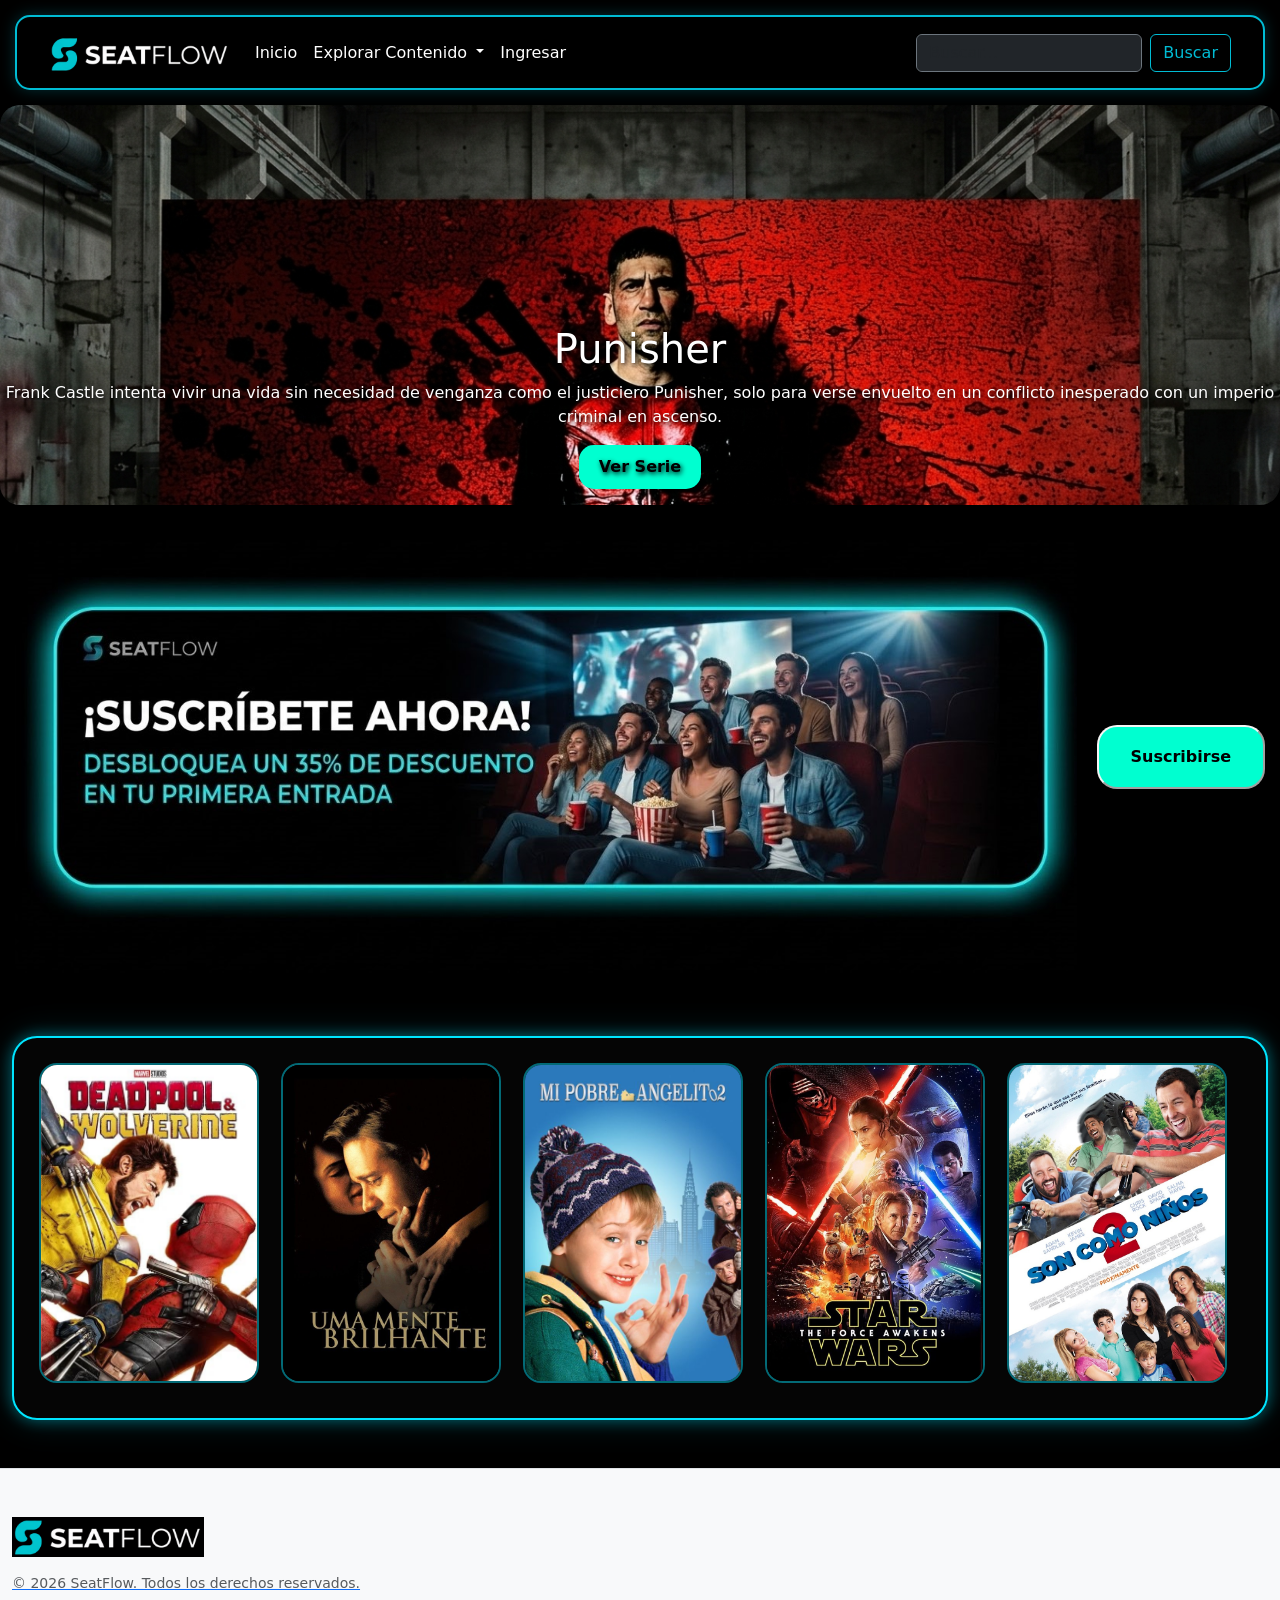
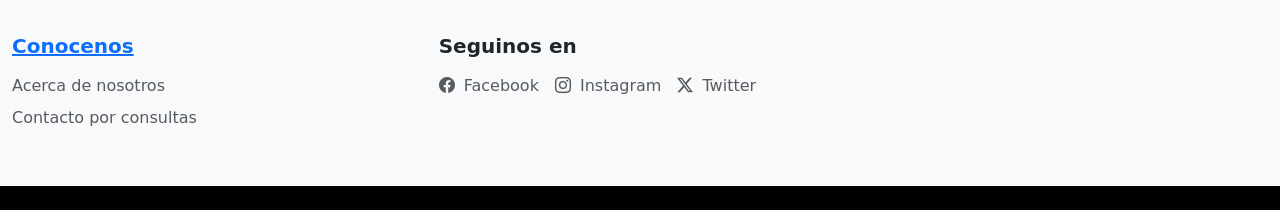
==== pages/index.html @ 9d4b868b "se crea la pagina suscripciones con su archivo css" ====
<!DOCTYPE html>
<html lang="es">
  <head>
    <meta charset="UTF-8">
    <meta name="viewport" content="width=device-width, initial-scale=1.0">
    <title>Document</title>
    <link href="https://cdn.jsdelivr.net/npm/bootstrap@5.0.2/dist/css/bootstrap.min.css" rel="stylesheet" integrity="sha384-EVSTQN3/azprG1Anm3QDgpJLIm9Nao0Yz1ztcQTwFspd3yD65VohhpuuCOmLASjC" crossorigin="anonymous">
    <link rel="stylesheet" href="https://cdn.jsdelivr.net/npm/bootstrap-icons@1.11.3/font/bootstrap-icons.min.css">
    <link rel="stylesheet" href="../css/global.css">
  </head>
  <body>
    <header>
      <nav class="navbar navbar-expand-lg navbar-dark bg-dark-custom custom-navbar-frame">
        <div class="container-fluid">
          
          <a class="navbar-brand" href="#">
            <img src="../Imagenes/Logo nuevo.png" alt="SeatFlow Logo" height="38" class="d-inline-block align-text-top">
          </a>
          
          <button class="navbar-toggler" type="button" data-bs-toggle="collapse" data-bs-target="#navbarSupportedContent" aria-controls="navbarSupportedContent" aria-expanded="false" aria-label="Toggle navigation">
            <span class="navbar-toggler-icon"></span>
          </button>
          
        <div class="collapse navbar-collapse" id="navbarSupportedContent">
          <ul class="navbar-nav me-auto mb-2 mb-lg-0 align-items-lg-center">
            
            <li class="nav-item">
              <a class="nav-link nav-link-custom" href="#">Inicio</a>
            </li>
           
            <li class="nav-item dropdown">
              <a class="nav-link nav-link-custom dropdown-toggle" href="#" role="button" data-bs-toggle="dropdown" data-bs-auto-close="outside" aria-expanded="false">
                Explorar Contenido
              </a>
              
              <ul class="dropdown-menu dropdown-menu-dark custom-responsive-menu">
                <li class="nav-item-dropdown">
                  <a class="dropdown-item submenu-trigger" href="#sub-peliculas" data-bs-toggle="collapse" role="button" aria-expanded="false">
                    Ciencia Ficcion <span class="d-md-none float-end">▼</span>
                  </a>
                  <ul class="collapse dropdown-submenu-list list-unstyled" id="sub-peliculas">
                    <li><a class="dropdown-item" href="../pages/404.html">Peliculas</a></li>
                    <li><a class="dropdown-item" href="../pages/404.html">Series</a></li>
                  </ul>
                </li>

                <li class="nav-item-dropdown">
                  <a class="dropdown-item submenu-trigger" href="#sub-series" data-bs-toggle="collapse" role="button" aria-expanded="false">
                    Comedia <span class="d-md-none float-end">▼</span>
                  </a>
                  <ul class="collapse dropdown-submenu-list list-unstyled" id="sub-series">
                    <li><a class="dropdown-item" href="#">Peliculas</a></li>
                    <li><a class="dropdown-item" href="#">Series</a></li>
                  </ul>
                </li>

                <li class="nav-item-dropdown">
                  <a class="dropdown-item submenu-trigger" href="#sub-lista" data-bs-toggle="collapse" role="button" aria-expanded="false">
                    Mi Lista <span class="d-md-none float-end">▼</span>
                  </a>
                  <ul class="collapse dropdown-submenu-list list-unstyled" id="sub-lista">
                    <li><a class="dropdown-item" href="../pages/404.html">Guardados</a></li>
                    <li><a class="dropdown-item" href="../pages/404.html">Favoritos</a></li>
                  </ul>
                </li>
              </ul>
            </li>

            <li class="nav-item">
              <a class="nav-link nav-link-custom" href="#" data-bs-toggle="modal" data-bs-target="#loginModal">Ingresar</a>
            </li>
          </ul>
          
          <form class="d-flex" role="search">
            <input class="form-control me-2 bg-dark text-white border-secondary" type="search" placeholder="Buscar..." aria-label="Search"/>
            <button class="btn btn-outline-cyan" type="submit">Buscar</button>
          </form>
        </div>

      </div>
    </nav>
  </header>

<main>
    <div class="hero-container">
    <h1>Punisher</h1>
    <p>Frank Castle intenta vivir una vida sin necesidad de venganza como el justiciero Punisher, solo para verse envuelto en un conflicto inesperado con un imperio criminal en ascenso.</p>
    <a href="../pages/404.html" class="boton-imagen mb-3 nav-link">Ver Serie</a>
  </div>

 
  <div class="contenedor-responsivo">
    <img src="../Imagenes/promonueva2.jpg" alt="Imagen destacada" class="imagen-adaptable">
    
    <button class="btn-suscribirse">Suscribirse</button>
</div>
  <div class="container-fluid my-5">

  <div class="catalogo-box">

    <div class="catalogo-carrusel">

      <a href="404.html" class="posicion-enlace">
        <img src="../Imagenes/Deadpool 3 And Wolverine 2024 Póster_.jpg"
             class="imagen-catalogo"
             alt="Promo 1">
      </a>

      <a href="404.html" class="posicion-enlace">
        <img src="../Imagenes/descarga.jpg"
             class="imagen-catalogo"
             alt="Promo 2">
      </a>

      <a href="404.html" class="posicion-enlace">
        <img src="../Imagenes/Mi Pequeño Angelito 2 perdio en Nueva York.jpg"
             class="imagen-catalogo"
             alt="Promo 3">
      </a>

      <a href="404.html" class="posicion-enlace">
        <img src="../Imagenes/Star Wars_ The Force Awakens (2015).jpg"
             class="imagen-catalogo"
             alt="Promo 4">
      </a>

      <a href="404.html" class="posicion-enlace">
        <img src="../Imagenes/Son Como Niños - Poster.jpg"
             class="imagen-catalogo"
             alt="Promo 5">

               <a href="../pages/404.html" class="posicion-enlace">
        <img src="../Imagenes/Minions (2015).jpg"
             class="imagen-catalogo"
             alt="Promo 5"></div></div>

             
</div>
</main>
<footer class="bg-light text-dark py-5 border-top">
    <div class="container-fluid">
      <div class="row g-4">
        
        <div class="col-12 col-md-6 col-lg-4 text-center text-md-start">
          <img src="../Imagenes/Logo nuevo.png" alt="SeatFlow Logo" height="40" class="mb-3">
          <p class="text-muted small">© 2026 SeatFlow. Todos los derechos reservados.</p>
        </div>

        <div class="col-12 col-md-6 col-lg-4 text-center text-md-start">
          <h5 class="fw-bold mb-3">Conocenos</h5>
          <ul class="nav flex-column">
            <li class="nav-item mb-2">
              <a href="../pages/nosotros.html" class="nav-link p-0 text-muted">Acerca de nosotros</a>
            </li>
            <li class="nav-item mb-2">
              <a href="../pages/contacto.html" class="nav-link p-0 text-muted">Contacto por consultas</a>
            </li>
          </ul>
        </div>

        <div class="col-12 col-md-12 col-lg-4 text-center text-lg-start">
          <h5 class="fw-bold mb-3">Seguinos en</h5>
          <div class="d-flex justify-content-center justify-content-lg-start gap-3">
            <a href="https://facebook.com" class="text-decoration-none text-muted" target="_blank">
              <i class="bi bi-facebook me-1"></i> Facebook
            </a>
            <a href="https://instagram.com" class="text-decoration-none text-muted" target="_blank">
              <i class="bi bi-instagram me-1"></i> Instagram
            </a>
            <a href="https://twitter.com" class="text-decoration-none text-muted" target="_blank">
              <i class="bi bi-twitter-x me-1"></i> Twitter
            </a>
          </div>
        </div>

      </div>
    </div>
</footer>
         
  
  <div class="modal fade" id="loginModal" tabindex="-1" aria-labelledby="loginModalLabel" aria-hidden="true">
    <div class="modal-dialog modal-dialog-centered">
      <div class="modal-content bg-dark text-white border-cyan-modal">
        
        <div class="modal-header border-bottom border-secondary">
          <h5 class="modal-title fw-bold" id="loginModalLabel">Iniciar Sesión</h5>
          <button type="button" class="btn-close btn-close-white" data-bs-dismiss="modal" aria-label="Close"></button>
        </div>
        
        <div class="modal-body">
          <form>
            <div class="mb-3">
              <label for="inputEmail" class="form-label text-light">Correo Electrónico</label>
              <input type="email" class="form-control bg-secondary text-white border-0" id="inputEmail" placeholder="nombre@gmail.com" required>
            </div>
            <div class="mb-3">
              <label for="inputPassword" class="form-label text-light">Contraseña</label>
              <input type="password" class="form-control bg-secondary text-white border-0" id="inputPassword" placeholder="Tu contraseña" required>
            </div>
            <div class="mb-3 form-check">
              <input type="checkbox" class="form-check-input" id="checkRecordar">
              <label class="form-check-label text-muted" for="checkRecordar">Recordarme en este dispositivo</label>
            </div>
            
            <button type="submit" class="btn btn-cyan-modal w-100 fw-bold mt-2">INGRESAR</button>
          </form>
        </div>
        
        <div class="modal-header border-top border-secondary justify-content-center">
          <p class="m-0 small text-muted">¿No tenés cuenta? <a href="registro.html" class="text-cyan-link text-decoration-none">Registrate acá</a></p>
        </div>

      </div>
    </div>
  </div>
</body>















    <script src="https://cdn.jsdelivr.net/npm/bootstrap@5.0.2/dist/js/bootstrap.bundle.min.js" integrity="sha384-MrcW6ZMFYlzcLA8Nl+NtUVF0sA7MsXsP1UyJoMp4YLEuNSfAP+JcXn/tWtIaxVXM" crossorigin="anonymous"></script>
</body>
</html>
---- css/global.css ----
:root {
    color: #0D1321;
    color: #1D2D44;
    color: #3E5C76;
    color: #7479ab;
    color: #F0EBD8;
}


/* ===================================================
   1. CONFIGURACIÓN GLOBAL Y PREVENTIVA
   =================================================== */
html, body {
    max-width: 100%;
    overflow-x: hidden; /* Evita que la página se mueva de costado en celulares */
    background-color: #000000;
}

/* ===================================================
   2. NAVBAR - MARCO Y GENERAL
   =================================================== */
.bg-dark-custom {
    background-color: #000000 !important; /* Fondo negro absoluto */
}

.custom-navbar-frame {
    border: 2px solid #00bcd4 !important; /* Borde celeste vibrante */
    border-radius: 15px !important;       /* Bordes redondeados */
    margin: 15px;
    box-shadow: 0 0 15px rgba(0, 188, 212, 0.25);
    padding: 10px 20px;
}

/* Enlaces del navbar (Inicio, Ingresar, etc.) */
.custom-navbar-frame .nav-link-custom {
    color: #ffffff !important; /* Blancos de entrada */
    text-decoration: none;
    transition: color 0.2s ease;
    padding: 0.5rem 1rem;
    display: inline-block;
}

.custom-navbar-frame .nav-link-custom:hover {
    color: #00bcd4 !important; /* Pasan a celeste en hover */
}

/* Texto deshabilitado en gris sutil */
.disabled-custom {
    color: #6c757d !important;
    padding: 0.5rem 1rem;
    cursor: not-allowed;
}

/* ===================================================
   3. BOTÓN EXPLORAR CONTENIDO (CHAU CAJA BLANCA)
   =================================================== */
.btn-transparent-custom {
    background-color: transparent !important;
    background: transparent !important;
    color: #ffffff !important; /* Letra blanca por defecto */
    border: none !important;
    padding: 0.5rem 1rem;
    font-size: 1rem;
    box-shadow: none !important;
    outline: none !important;
    transition: color 0.2s ease;
}

/* Forzado absoluto de estados para evitar que Bootstrap meta la caja blanca/gris */
.btn-transparent-custom:focus, 
.btn-transparent-custom:active, 
.btn-transparent-custom:focus-visible,
.btn-transparent-custom.show,
.show > .btn-transparent-custom.dropdown-toggle {
    background-color: transparent !important;
    background: transparent !important;
    color: #ffffff !important; /* Se mantiene blanca al hacer clic o abrirse */
    box-shadow: none !important;
    outline: none !important;
    border: none !important;
}

.btn-transparent-custom:hover {
    color: #00bcd4 !important; /* Solo celeste al pasar el mouse */
    background-color: transparent !important;
}

/* ===================================================
   4. DROPDOWN Y MENÚ DESPLEGABLE RESPONSIVO
   =================================================== */
.dropdown-menu-dark {
    background-color: #121212 !important;
    border: 1px solid #333 !important;
    min-width: 200px;
}

.dropdown-submenu {
    position: relative;
}

/* Celulares (Pantallas chicas) */
@media (max-width: 767px) {
    .dropdown-submenu-list {
        background-color: #1a1a1a !important;
        padding-left: 15px; /* Sangría de orden */
    }
    .dropdown-submenu-list .dropdown-item {
        font-size: 0.9rem;
        padding: 8px 20px;
    }
}

/* PC (Pantallas grandes) */
@media (min-width: 768px) {
    .dropdown-submenu-list.collapse {
        display: none;
    }
    
    .nav-item-dropdown {
        position: relative;
    }

    .nav-item-dropdown:hover > .dropdown-submenu-list {
        display: block !important;
        position: absolute;
        left: 100%;
        top: 0;
        background-color: #121212 !important;
        border: 1px solid #333 !important;
        min-width: 180px;
        border-radius: 4px;
    }
    
    .submenu-trigger span {
        display: none !important; /* Oculta la flechita de celu en PC */
    }
}

/* ===================================================
   5. BOTÓN BUSCAR
   =================================================== */
.btn-outline-cyan {
    color: #00bcd4 !important;
    border-color: #00bcd4 !important;
    background-color: transparent !important;
    transition: all 0.2s ease;
}

.btn-outline-cyan:hover {
    background-color: #00bcd4 !important;
    color: #000000 !important;
    font-weight: bold;
}

/* ===================================================
   6. HERO BANNER (PUNISHER)
   =================================================== */
.hero-container {
    background-image: url('/Imagenes/punisher4.png');
    background-size: cover;
    background-position: center;
    height: 400px;
    width: 100%;
    display: flex;
    flex-direction: column;
    justify-content: flex-end;
    align-items: center;
    color: white;
    text-align: center;
    text-shadow: 1.5px 1.5px 5px black;
    border-radius: 20px;
}

.boton-imagen {
    padding: 10px 20px;
    background-color: #00ffd0;
    color: rgb(0, 0, 0);
    border-color: whitesmoke;
    border-radius: 15px;
    cursor: pointer;
    font-weight: bold;
}

/* Contenedor adaptativo de la imagen de fondo */
.boton-imagen-responsivo {
    /* 1. RUTA DE LA IMAGEN: Cambia esto por la ruta real de tu banner */
    background-image: url('/Imagenes/promonueva2.jpg'); 
    
    /* 2. ADAPTACIÓN MÁGICA: 'cover' evita que la foto se aplaste, la recorta sutilmente */
    background-size: cover;
    background-position: center;
    background-repeat: no-repeat;
    
    /* 3. TAMAÑO EN CELULARES: Altura fija para que el banner sea visible y cómodo */
    height: 160px; 
    
    /* Estilos estéticos: bordes y sombra sutil */
    border-radius: 20px;
    border: 1px solid rgba(247, 254, 255, 0);
    transition: transform 0.2s ease, filter 0.2s ease;
    width: 100%; /* Se clava al ancho de la pantalla */
    box-shadow: 0 4px 10px rgba(0,0,0,0.25);
}

/* Efecto visual al pasar el mouse */
.boton-imagen-responsivo:hover {
    transform: scale(1.01);
    filter: brightness(1.1);
}

/* 4. AJUSTE PARA PANTALLAS GRANDES (PC) */
@media (min-width: 992px) {
    .boton-imagen-responsivo {
        /* En monitores aumentamos el alto para que mantenga la proporción original alargada */
        height: 320px; 
    }
}

/* ===================================================
   8. MODAL INICIAR SESIÓN
   =================================================== */
.border-cyan-modal {
    border: 2px solid #00bcd4 !important;
    border-radius: 12px !important;
    box-shadow: 0 0 20px rgba(0, 188, 212, 0.3);
}

.modal-body .form-control {
    background-color: #1f2327 !important;
    color: #ffffff !important;
}

.modal-body .form-control::placeholder {
    color: #a0a6ac;
}

.modal-body .form-control:focus {
    border-color: #00bcd4 !important;
    box-shadow: 0 0 5px rgba(0, 188, 212, 0.5) !important;
}

.btn-cyan-modal {
    background-color: #00bcd4 !important;
    color: #000000 !important;
    transition: all 0.2s ease;
}

.btn-cyan-modal:hover {
    background-color: #ffffff !important;
    color: #000000 !important;
    transform: scale(1.02);
}

.text-cyan-link {
    color: #00bcd4 !important;
    font-weight: bold;
}

.text-cyan-link:hover {
    text-decoration: underline !important;
}




/*IMAGEN PROMOCION */
* {
    box-sizing: border-box;
}


.contenedor-responsivo {
    display: flex;
    flex-wrap: wrap; 
    align-items: center; 
    gap: 20px; 
    width: 100%;
    max-width: 1500px; /* <--- Esto hace que la imagen crezca mucho más en PC */
    margin: 20px auto;
    padding: 15px;
}

/* La imagen ahora se estira más en pantallas grandes */
.imagen-adaptable {
    display: block;
    flex: 2; 
    min-width: 0;
    width: 100%; 
    height: auto; 
    border-radius: 8px;
    object-fit: cover;
}

/* Botón celeste que se mantiene firme a la par */
.btn-suscribirse {
    flex: 0 0 auto; /* No se deforma ni se estira con la imagen */
    background-color: #00ffd0; 
    color: rgb(0, 0, 0);
    padding: 18px 32px;
    font-size: 16px;
    font-weight: bold;
    border-color: whitesmoke;
    border-radius: 20px;
    cursor: pointer;
    transition: background-color 0.3s ease;
    white-space: nowrap; 
}

/* Efecto hover */
.btn-suscribirse:hover {
    background-color: #00ff95; 
}

/* Comportamiento para celulares (pantallas chicas) */
@media (max-width: 600px) {
    .contenedor-responsivo {
        flex-direction: column; /* Se apilan verticalmente */
        gap: 15px;
    }
    .btn-suscribirse {
        width: 100%; /* El botón ocupa todo el ancho abajo de la imagen */
        text-align: center;
    }
}

/* CAJAS DE PELICULAS*/

.catalogo-box{

    background: #050505;

    border: 2px solid #00e5ff;

    border-radius: 25px;

    padding: 25px;

    box-shadow:
    0 0 15px rgba(0,229,255,.4),
    0 0 35px rgba(0,229,255,.15);

    overflow: hidden;
}

/* carrusel horizontal */

.catalogo-carrusel{

    display: flex;

    gap: 22px;

    overflow-x: auto;

    scroll-behavior: smooth;

    padding-bottom: 10px;
}

/* ocultar barra */

.catalogo-carrusel::-webkit-scrollbar{

    height: 8px;
}

.catalogo-carrusel::-webkit-scrollbar-thumb{

    background: #00e5ff;

    border-radius: 20px;
}

/* posters */

.imagen-catalogo{

    width: 220px;

    height: 320px;

    object-fit: cover;

    border-radius: 18px;

    border: 2px solid rgba(0,229,255,.45);

    transition: .35s;
}

.imagen-catalogo:hover{

    transform:
    scale(1.07);

    box-shadow:
    0 0 20px rgba(0,229,255,.7);
}

/* móvil */

@media(max-width:768px){

    .imagen-catalogo{

        width:150px;

        height:220px;
    }

}
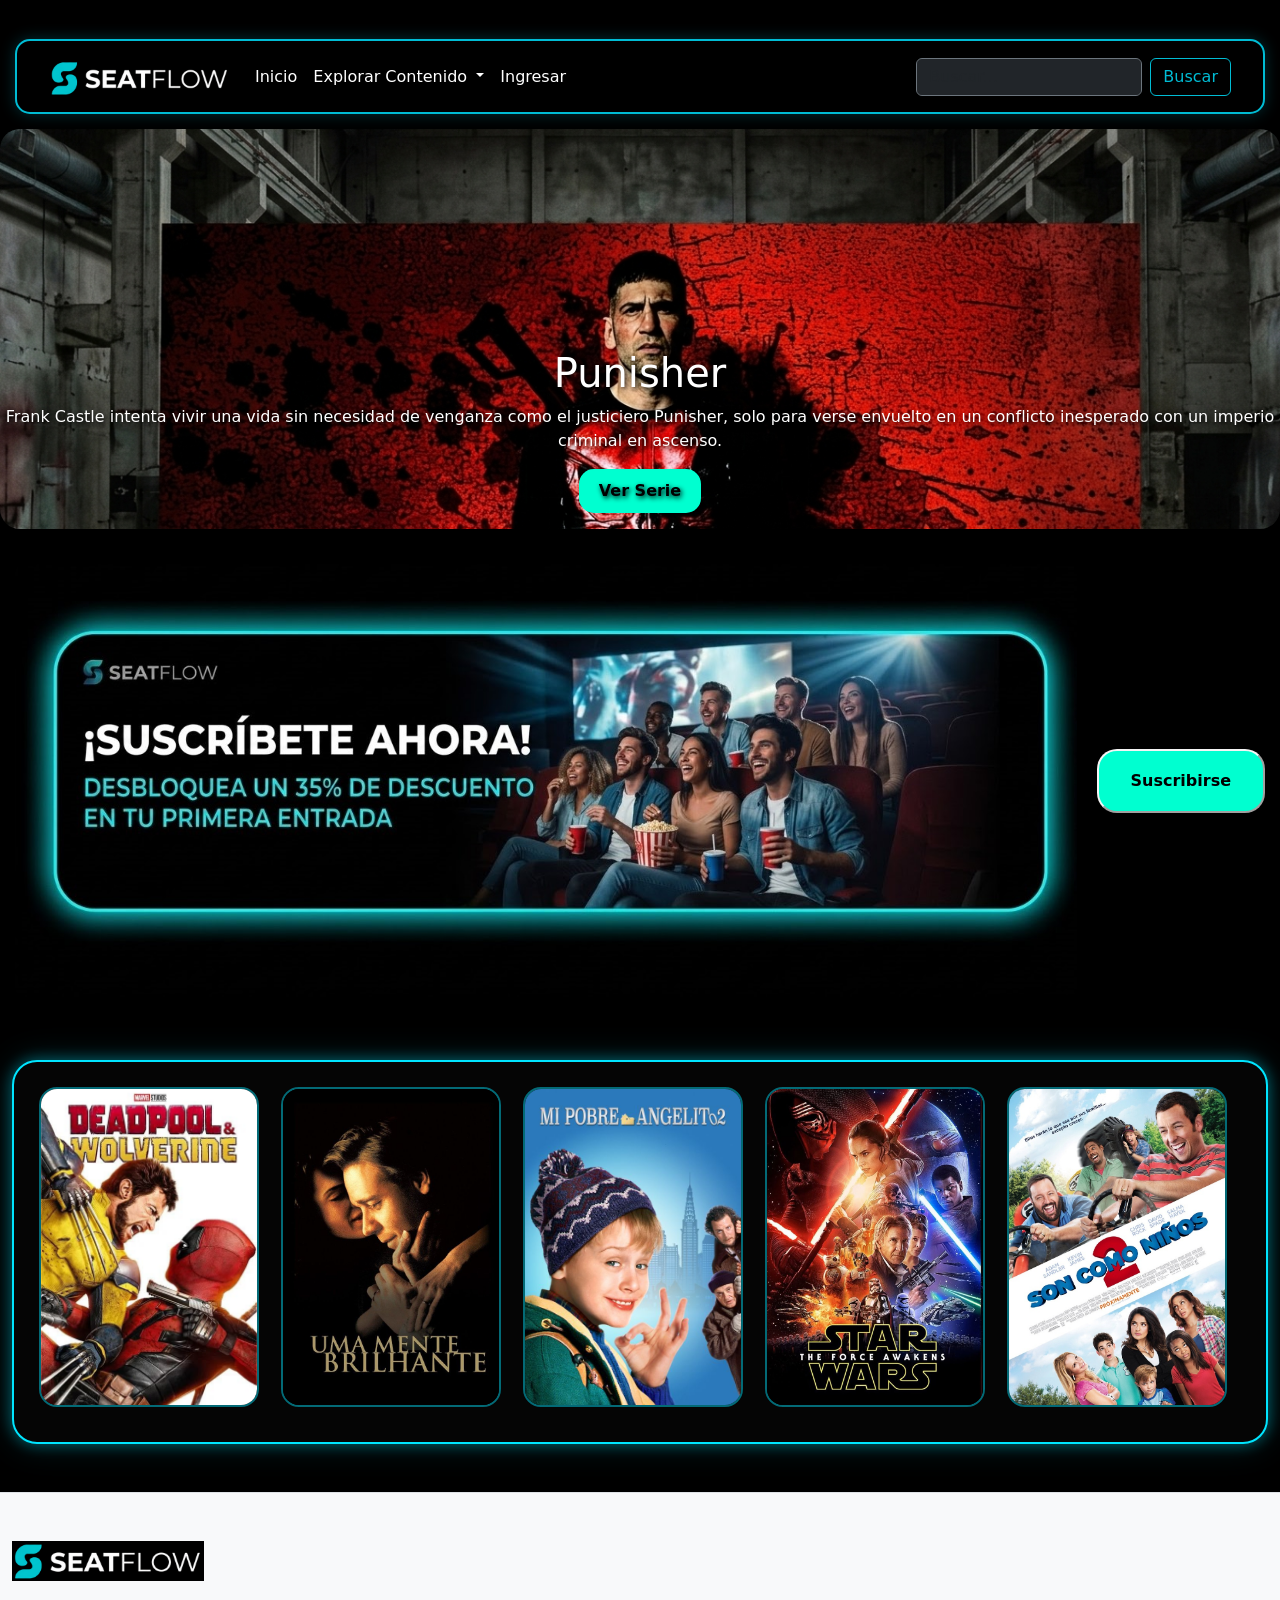
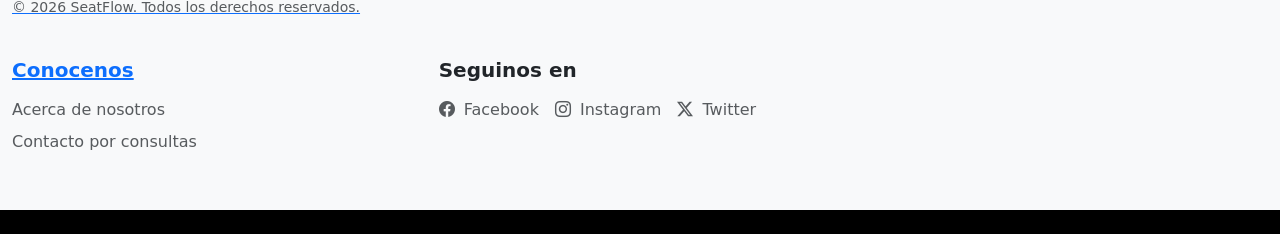
==== commit 148907c4: "Resuelvo conflicto en archivo global.css" ====
--- a/pages/index.html
+++ b/pages/index.html
@@ -1,26 +1,26 @@
 <!DOCTYPE html>
 <html lang="es">
-  <head>
-    <meta charset="UTF-8">
-    <meta name="viewport" content="width=device-width, initial-scale=1.0">
-    <title>Document</title>
-    <link href="https://cdn.jsdelivr.net/npm/bootstrap@5.0.2/dist/css/bootstrap.min.css" rel="stylesheet" integrity="sha384-EVSTQN3/azprG1Anm3QDgpJLIm9Nao0Yz1ztcQTwFspd3yD65VohhpuuCOmLASjC" crossorigin="anonymous">
-    <link rel="stylesheet" href="https://cdn.jsdelivr.net/npm/bootstrap-icons@1.11.3/font/bootstrap-icons.min.css">
-    <link rel="stylesheet" href="../css/global.css">
-  </head>
-  <body>
-    <header>
-      <nav class="navbar navbar-expand-lg navbar-dark bg-dark-custom custom-navbar-frame">
-        <div class="container-fluid">
-          
-          <a class="navbar-brand" href="#">
-            <img src="../Imagenes/Logo nuevo.png" alt="SeatFlow Logo" height="38" class="d-inline-block align-text-top">
-          </a>
-          
-          <button class="navbar-toggler" type="button" data-bs-toggle="collapse" data-bs-target="#navbarSupportedContent" aria-controls="navbarSupportedContent" aria-expanded="false" aria-label="Toggle navigation">
-            <span class="navbar-toggler-icon"></span>
-          </button>
-          
+<head>
+    <meta charset="UTF-8">
+    <meta name="viewport" content="width=device-width, initial-scale=1.0">
+    <title>Document</title>
+    <link href="https://cdn.jsdelivr.net/npm/bootstrap@5.0.2/dist/css/bootstrap.min.css" rel="stylesheet" integrity="sha384-EVSTQN3/azprG1Anm3QDgpJLIm9Nao0Yz1ztcQTwFspd3yD65VohhpuuCOmLASjC" crossorigin="anonymous">
+<link rel="stylesheet" href="https://cdn.jsdelivr.net/npm/bootstrap-icons@1.11.3/font/bootstrap-icons.min.css">
+<link rel="stylesheet" href="../css/global.css">
+</head>
+<body>
+  <header>
+    <nav class="navbar navbar-expand-lg navbar-dark bg-dark-custom custom-navbar-frame">
+      <div class="container-fluid">
+        
+        <a class="navbar-brand" href="#">
+          <img src="../Imagenes/Logo nuevo.png" alt="SeatFlow Logo" height="38" class="d-inline-block align-text-top">
+        </a>
+        
+        <button class="navbar-toggler" type="button" data-bs-toggle="collapse" data-bs-target="#navbarSupportedContent" aria-controls="navbarSupportedContent" aria-expanded="false" aria-label="Toggle navigation">
+          <span class="navbar-toggler-icon"></span>
+        </button>
+        
         <div class="collapse navbar-collapse" id="navbarSupportedContent">
           <ul class="navbar-nav me-auto mb-2 mb-lg-0 align-items-lg-center">
             
--- a/css/global.css
+++ b/css/global.css
@@ -214,7 +214,7 @@
         /* En monitores aumentamos el alto para que mantenga la proporción original alargada */
         height: 320px; 
     }
-}
+};
 
 /* ===================================================
    8. MODAL INICIAR SESIÓN
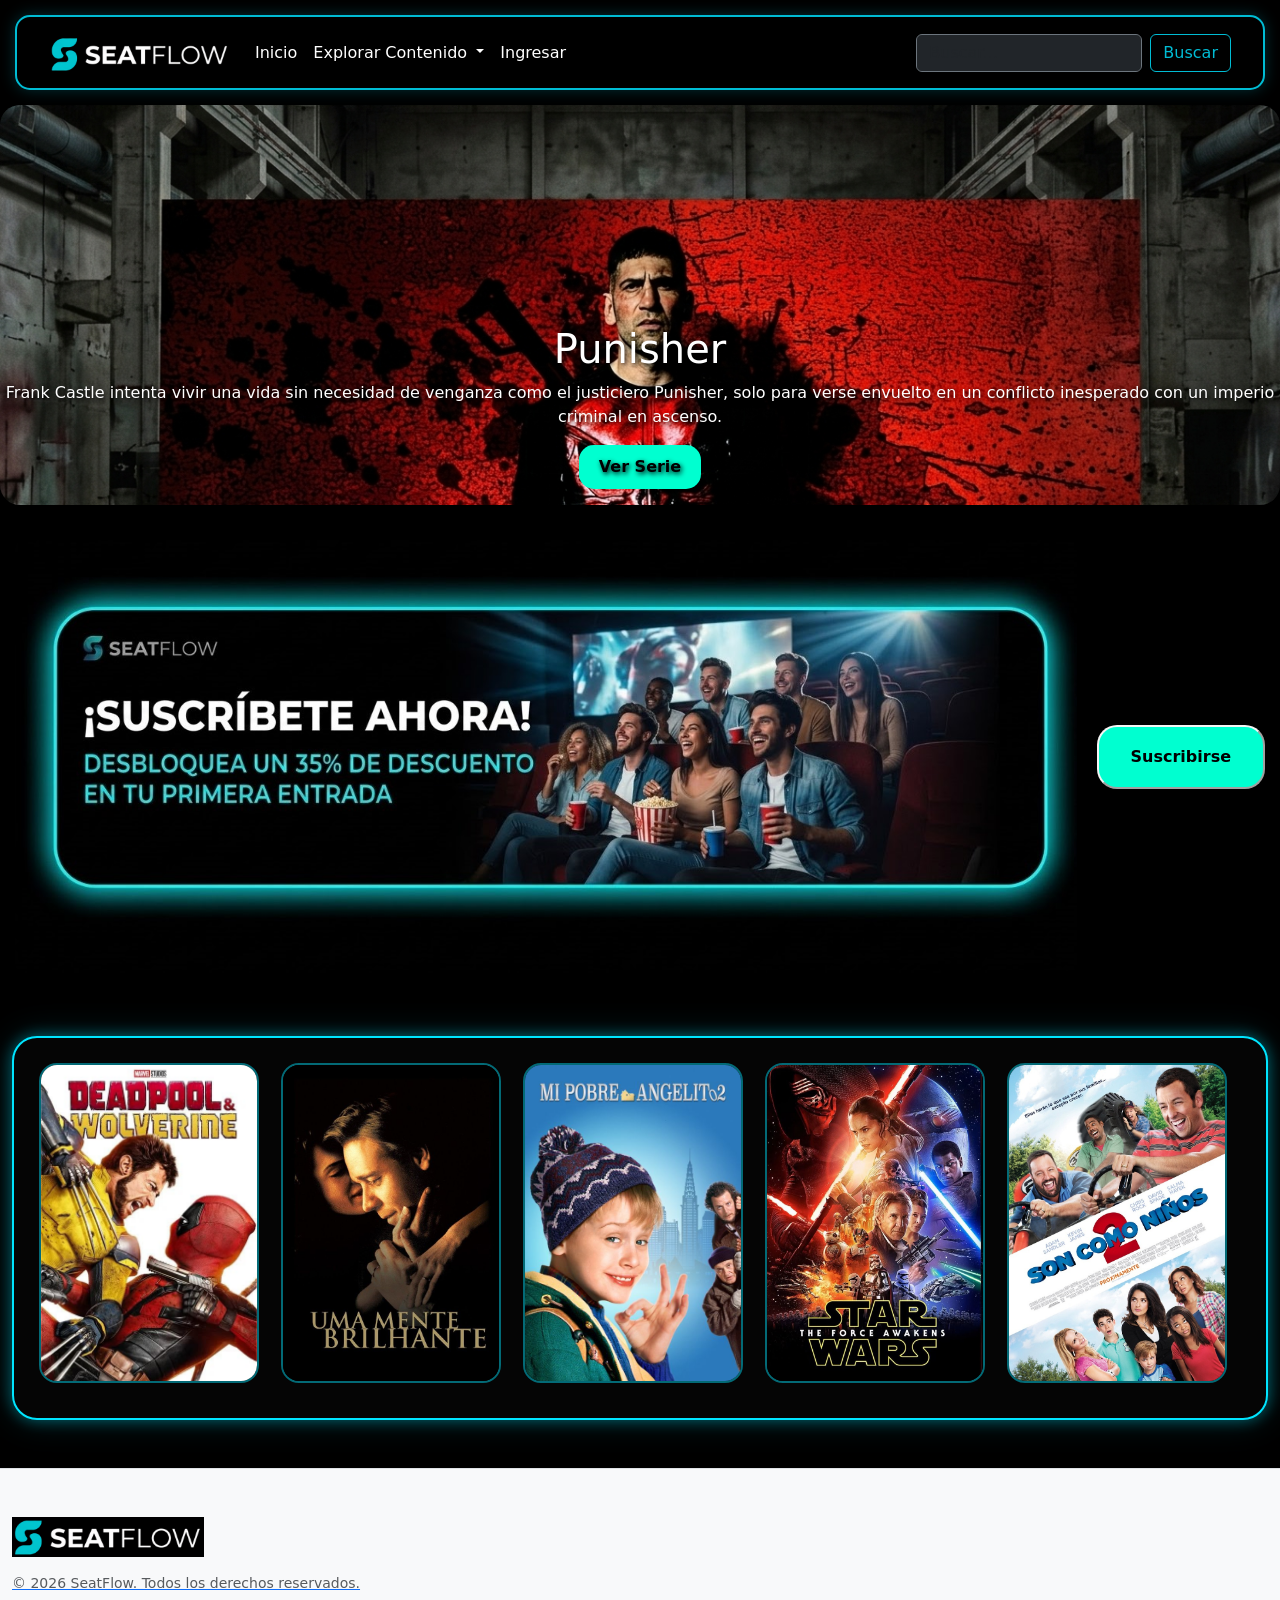
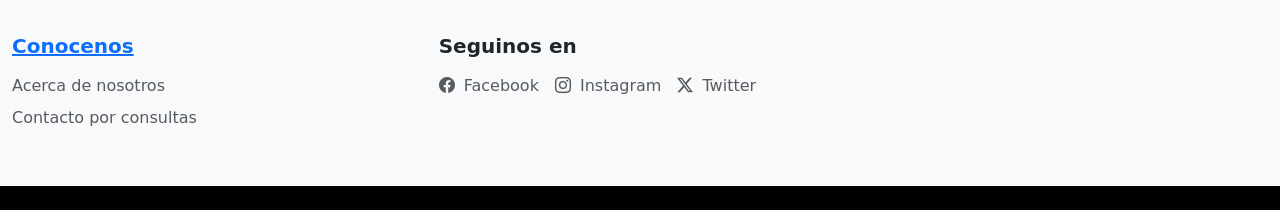
==== commit fc646d48: "Merge pull request #8 from alvaroMedina777/suscripciones se crea la pagina suscripciones con su arch" ====
--- a/pages/index.html
+++ b/pages/index.html
@@ -1,26 +1,26 @@
 <!DOCTYPE html>
 <html lang="es">
-<head>
-    <meta charset="UTF-8">
-    <meta name="viewport" content="width=device-width, initial-scale=1.0">
-    <title>Document</title>
-    <link href="https://cdn.jsdelivr.net/npm/bootstrap@5.0.2/dist/css/bootstrap.min.css" rel="stylesheet" integrity="sha384-EVSTQN3/azprG1Anm3QDgpJLIm9Nao0Yz1ztcQTwFspd3yD65VohhpuuCOmLASjC" crossorigin="anonymous">
-<link rel="stylesheet" href="https://cdn.jsdelivr.net/npm/bootstrap-icons@1.11.3/font/bootstrap-icons.min.css">
-<link rel="stylesheet" href="../css/global.css">
-</head>
-<body>
-  <header>
-    <nav class="navbar navbar-expand-lg navbar-dark bg-dark-custom custom-navbar-frame">
-      <div class="container-fluid">
-        
-        <a class="navbar-brand" href="#">
-          <img src="../Imagenes/Logo nuevo.png" alt="SeatFlow Logo" height="38" class="d-inline-block align-text-top">
-        </a>
-        
-        <button class="navbar-toggler" type="button" data-bs-toggle="collapse" data-bs-target="#navbarSupportedContent" aria-controls="navbarSupportedContent" aria-expanded="false" aria-label="Toggle navigation">
-          <span class="navbar-toggler-icon"></span>
-        </button>
-        
+  <head>
+    <meta charset="UTF-8">
+    <meta name="viewport" content="width=device-width, initial-scale=1.0">
+    <title>Document</title>
+    <link href="https://cdn.jsdelivr.net/npm/bootstrap@5.0.2/dist/css/bootstrap.min.css" rel="stylesheet" integrity="sha384-EVSTQN3/azprG1Anm3QDgpJLIm9Nao0Yz1ztcQTwFspd3yD65VohhpuuCOmLASjC" crossorigin="anonymous">
+    <link rel="stylesheet" href="https://cdn.jsdelivr.net/npm/bootstrap-icons@1.11.3/font/bootstrap-icons.min.css">
+    <link rel="stylesheet" href="../css/global.css">
+  </head>
+  <body>
+    <header>
+      <nav class="navbar navbar-expand-lg navbar-dark bg-dark-custom custom-navbar-frame">
+        <div class="container-fluid">
+          
+          <a class="navbar-brand" href="#">
+            <img src="../Imagenes/Logo nuevo.png" alt="SeatFlow Logo" height="38" class="d-inline-block align-text-top">
+          </a>
+          
+          <button class="navbar-toggler" type="button" data-bs-toggle="collapse" data-bs-target="#navbarSupportedContent" aria-controls="navbarSupportedContent" aria-expanded="false" aria-label="Toggle navigation">
+            <span class="navbar-toggler-icon"></span>
+          </button>
+          
         <div class="collapse navbar-collapse" id="navbarSupportedContent">
           <ul class="navbar-nav me-auto mb-2 mb-lg-0 align-items-lg-center">
             
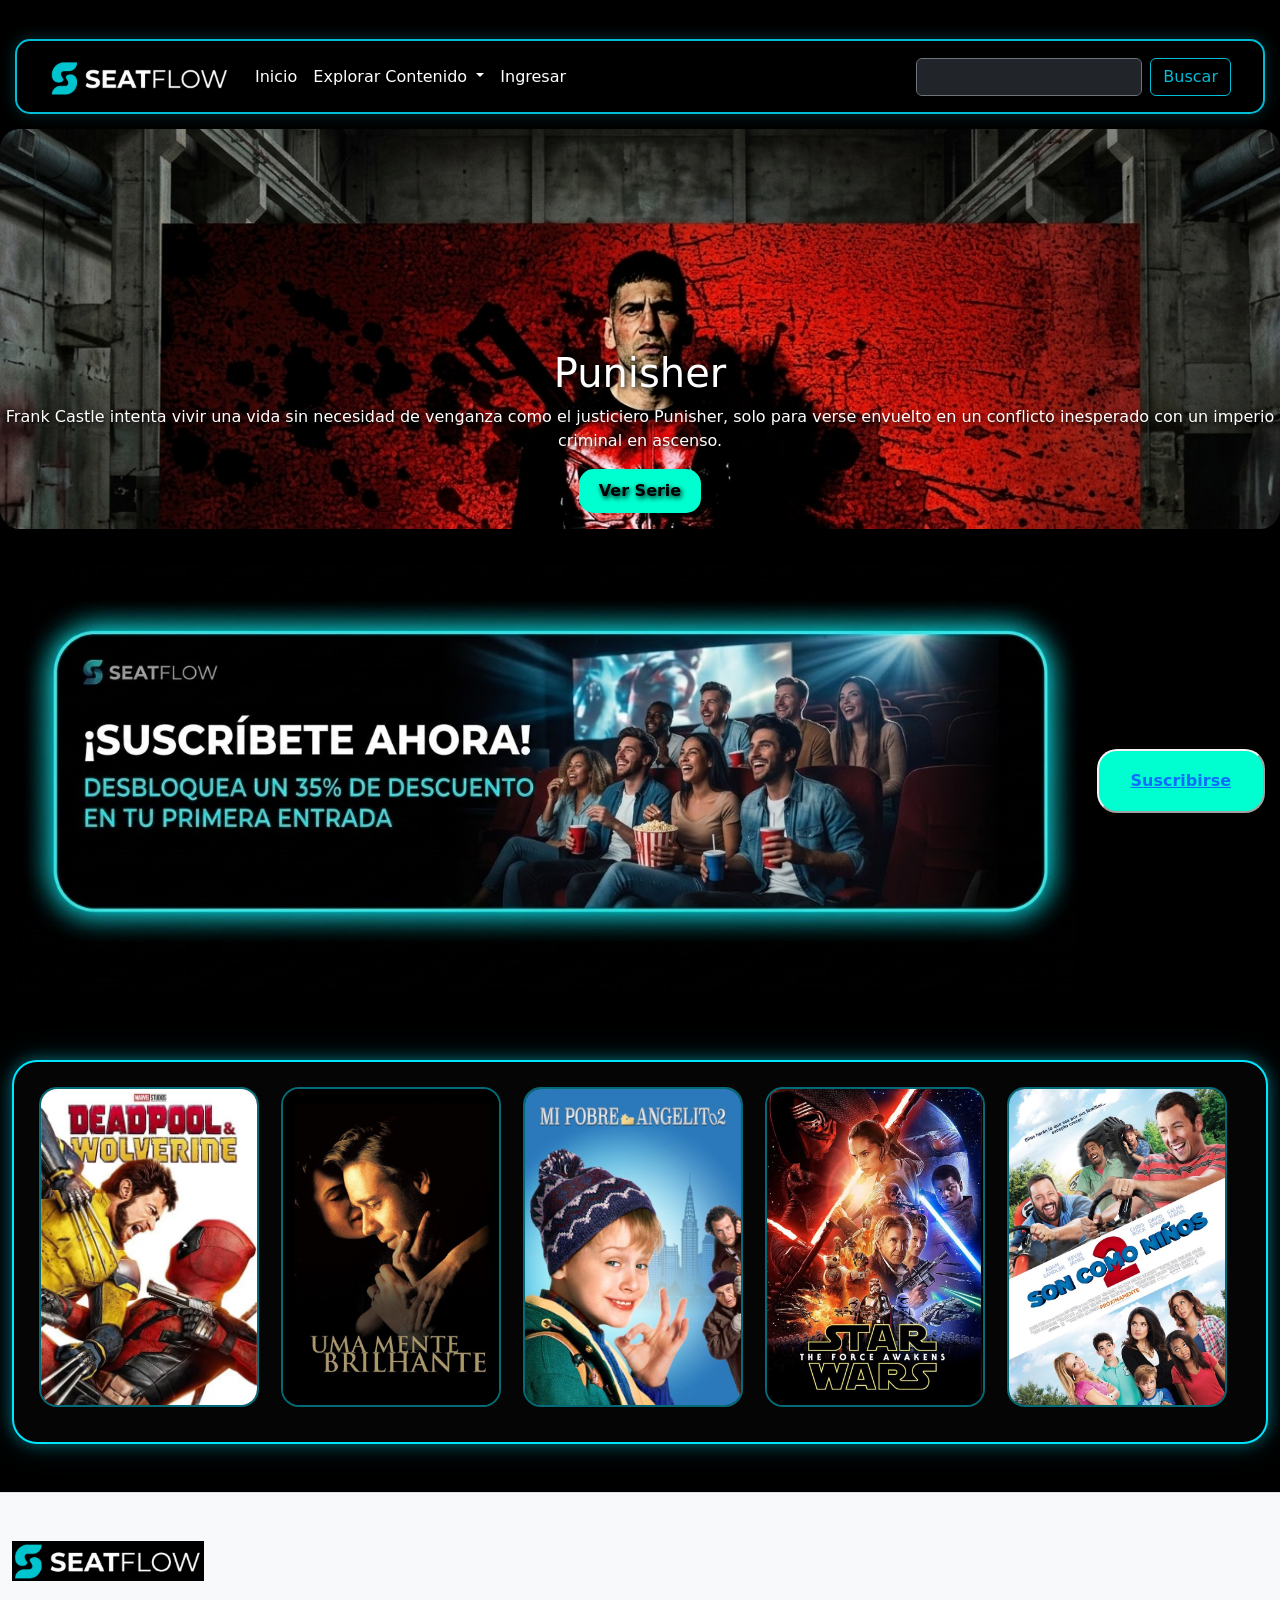
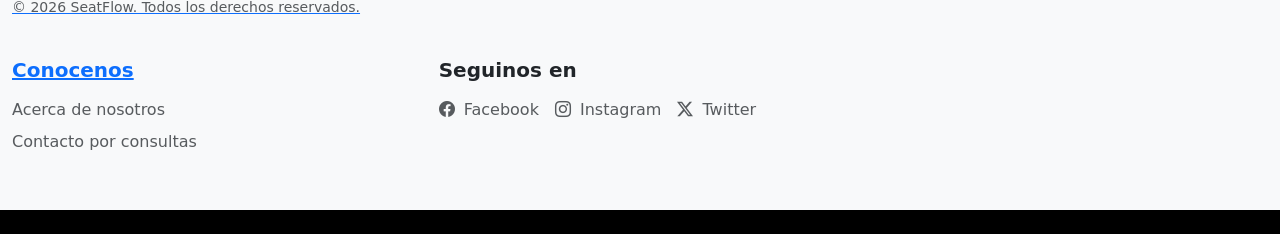
==== commit 662cb21c: "Actualizo index.html" ====
--- a/pages/index.html
+++ b/pages/index.html
@@ -1,26 +1,26 @@
 <!DOCTYPE html>
 <html lang="es">
-  <head>
-    <meta charset="UTF-8">
-    <meta name="viewport" content="width=device-width, initial-scale=1.0">
-    <title>Document</title>
-    <link href="https://cdn.jsdelivr.net/npm/bootstrap@5.0.2/dist/css/bootstrap.min.css" rel="stylesheet" integrity="sha384-EVSTQN3/azprG1Anm3QDgpJLIm9Nao0Yz1ztcQTwFspd3yD65VohhpuuCOmLASjC" crossorigin="anonymous">
-    <link rel="stylesheet" href="https://cdn.jsdelivr.net/npm/bootstrap-icons@1.11.3/font/bootstrap-icons.min.css">
-    <link rel="stylesheet" href="../css/global.css">
-  </head>
-  <body>
-    <header>
-      <nav class="navbar navbar-expand-lg navbar-dark bg-dark-custom custom-navbar-frame">
-        <div class="container-fluid">
-          
-          <a class="navbar-brand" href="#">
-            <img src="../Imagenes/Logo nuevo.png" alt="SeatFlow Logo" height="38" class="d-inline-block align-text-top">
-          </a>
-          
-          <button class="navbar-toggler" type="button" data-bs-toggle="collapse" data-bs-target="#navbarSupportedContent" aria-controls="navbarSupportedContent" aria-expanded="false" aria-label="Toggle navigation">
-            <span class="navbar-toggler-icon"></span>
-          </button>
-          
+<head>
+    <meta charset="UTF-8">
+    <meta name="viewport" content="width=device-width, initial-scale=1.0">
+    <title>Document</title>
+    <link href="https://cdn.jsdelivr.net/npm/bootstrap@5.0.2/dist/css/bootstrap.min.css" rel="stylesheet" integrity="sha384-EVSTQN3/azprG1Anm3QDgpJLIm9Nao0Yz1ztcQTwFspd3yD65VohhpuuCOmLASjC" crossorigin="anonymous">
+<link rel="stylesheet" href="https://cdn.jsdelivr.net/npm/bootstrap-icons@1.11.3/font/bootstrap-icons.min.css">
+<link rel="stylesheet" href="../css/global.css">
+</head>
+<body>
+  <header>
+    <nav class="navbar navbar-expand-lg navbar-dark bg-dark-custom custom-navbar-frame">
+      <div class="container-fluid">
+        
+        <a class="navbar-brand" href="#">
+          <img src="../Imagenes/Logo nuevo.png" alt="SeatFlow Logo" height="38" class="d-inline-block align-text-top">
+        </a>
+        
+        <button class="navbar-toggler" type="button" data-bs-toggle="collapse" data-bs-target="#navbarSupportedContent" aria-controls="navbarSupportedContent" aria-expanded="false" aria-label="Toggle navigation">
+          <span class="navbar-toggler-icon"></span>
+        </button>
+        
         <div class="collapse navbar-collapse" id="navbarSupportedContent">
           <ul class="navbar-nav me-auto mb-2 mb-lg-0 align-items-lg-center">
             
@@ -92,8 +92,8 @@
   <div class="contenedor-responsivo">
     <img src="../Imagenes/promonueva2.jpg" alt="Imagen destacada" class="imagen-adaptable">
     
-    <button class="btn-suscribirse">Suscribirse</button>
-</div>
+    <button class="btn-suscribirse"><a href="suscripciones.html">Suscribirse</a></button>
+  </div>
   <div class="container-fluid my-5">
 
   <div class="catalogo-box">
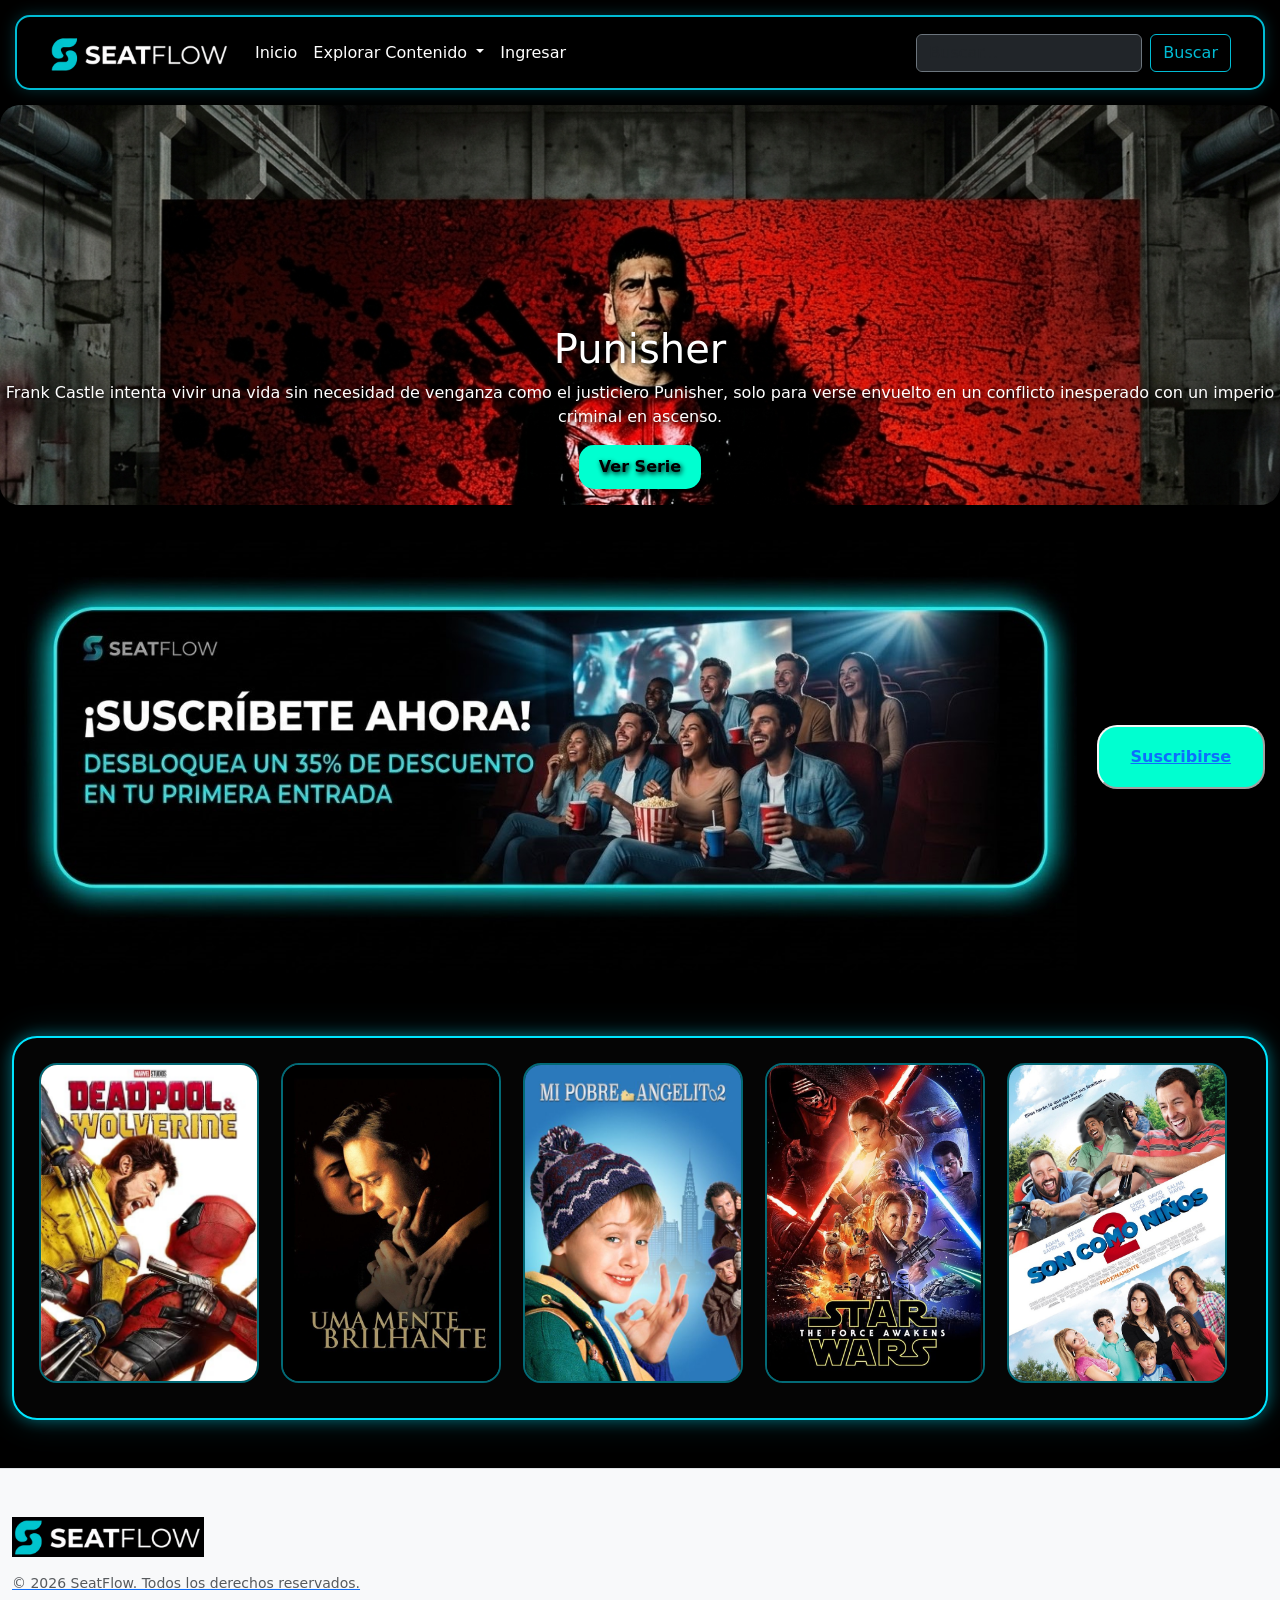
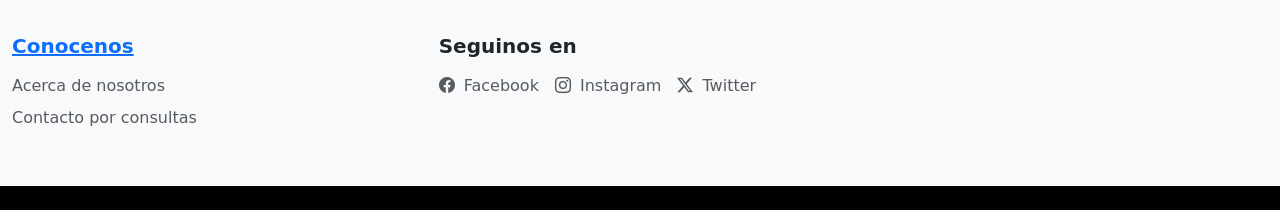
==== commit 147ea063: "se modifican estilos" ====
--- a/pages/index.html
+++ b/pages/index.html
@@ -1,26 +1,26 @@
 <!DOCTYPE html>
 <html lang="es">
-<head>
-    <meta charset="UTF-8">
-    <meta name="viewport" content="width=device-width, initial-scale=1.0">
-    <title>Document</title>
-    <link href="https://cdn.jsdelivr.net/npm/bootstrap@5.0.2/dist/css/bootstrap.min.css" rel="stylesheet" integrity="sha384-EVSTQN3/azprG1Anm3QDgpJLIm9Nao0Yz1ztcQTwFspd3yD65VohhpuuCOmLASjC" crossorigin="anonymous">
-<link rel="stylesheet" href="https://cdn.jsdelivr.net/npm/bootstrap-icons@1.11.3/font/bootstrap-icons.min.css">
-<link rel="stylesheet" href="../css/global.css">
-</head>
-<body>
-  <header>
-    <nav class="navbar navbar-expand-lg navbar-dark bg-dark-custom custom-navbar-frame">
-      <div class="container-fluid">
-        
-        <a class="navbar-brand" href="#">
-          <img src="../Imagenes/Logo nuevo.png" alt="SeatFlow Logo" height="38" class="d-inline-block align-text-top">
-        </a>
-        
-        <button class="navbar-toggler" type="button" data-bs-toggle="collapse" data-bs-target="#navbarSupportedContent" aria-controls="navbarSupportedContent" aria-expanded="false" aria-label="Toggle navigation">
-          <span class="navbar-toggler-icon"></span>
-        </button>
-        
+  <head>
+    <meta charset="UTF-8">
+    <meta name="viewport" content="width=device-width, initial-scale=1.0">
+    <title>Document</title>
+    <link href="https://cdn.jsdelivr.net/npm/bootstrap@5.0.2/dist/css/bootstrap.min.css" rel="stylesheet" integrity="sha384-EVSTQN3/azprG1Anm3QDgpJLIm9Nao0Yz1ztcQTwFspd3yD65VohhpuuCOmLASjC" crossorigin="anonymous">
+    <link rel="stylesheet" href="https://cdn.jsdelivr.net/npm/bootstrap-icons@1.11.3/font/bootstrap-icons.min.css">
+    <link rel="stylesheet" href="../css/global.css">
+  </head>
+  <body>
+    <header>
+      <nav class="navbar navbar-expand-lg navbar-dark bg-dark-custom custom-navbar-frame">
+        <div class="container-fluid">
+          
+          <a class="navbar-brand" href="#">
+            <img src="../Imagenes/Logo nuevo.png" alt="SeatFlow Logo" height="38" class="d-inline-block align-text-top">
+          </a>
+          
+          <button class="navbar-toggler" type="button" data-bs-toggle="collapse" data-bs-target="#navbarSupportedContent" aria-controls="navbarSupportedContent" aria-expanded="false" aria-label="Toggle navigation">
+            <span class="navbar-toggler-icon"></span>
+          </button>
+          
         <div class="collapse navbar-collapse" id="navbarSupportedContent">
           <ul class="navbar-nav me-auto mb-2 mb-lg-0 align-items-lg-center">
             
